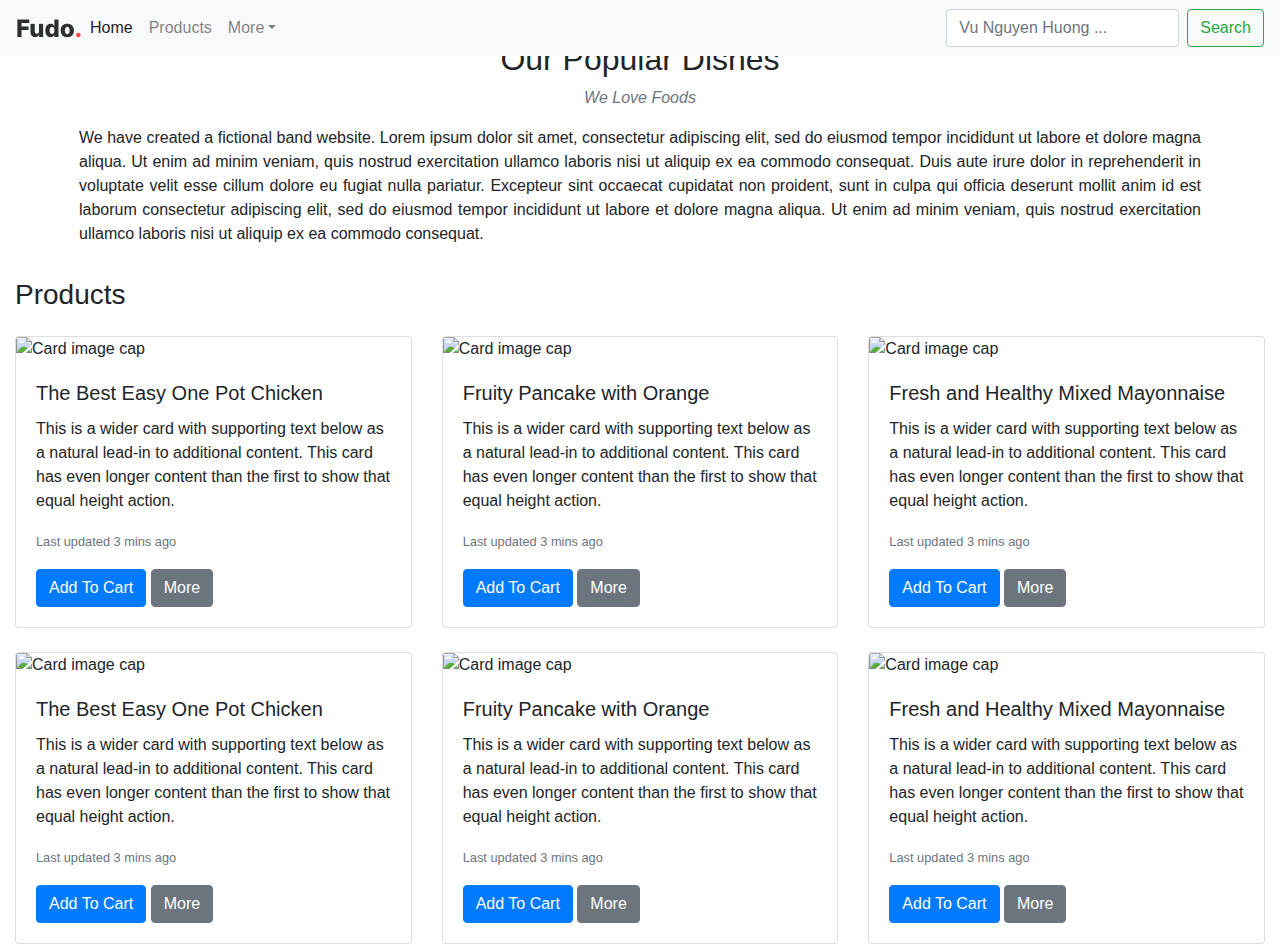
==== index.html @ 5eaf5f10 "Bewild Shop" ====
<!doctype html>
<html lang="en">
  <head>
    <title>Bewild Shop</title>
    <!-- Required meta tags -->
    <meta charset="utf-8">
    <meta name="viewport" content="width=device-width, initial-scale=1, shrink-to-fit=no">

    <!-- Bootstrap CSS -->
    <link rel="stylesheet" href="https://stackpath.bootstrapcdn.com/bootstrap/4.3.1/css/bootstrap.min.css" integrity="sha384-ggOyR0iXCbMQv3Xipma34MD+dH/1fQ784/j6cY/iJTQUOhcWr7x9JvoRxT2MZw1T" crossorigin="anonymous">
  </head>
  <body>
    <header>
      <nav class="navbar navbar-expand-lg navbar-light bg-light fixed-top">
          <img src="./images/logo.png" alt="">
          <button class="navbar-toggler d-lg-none" type="button" data-toggle="collapse" data-target="#collapsibleNavId" aria-controls="collapsibleNavId"
                aria-expanded="false" aria-label="Toggle navigation">
                <span class="navbar-toggler-icon"></span>
            </button>
          <div class="collapse navbar-collapse" id="collapsibleNavId">
            <ul class="navbar-nav mr-auto mt-2 mt-lg-0">
              <li class="nav-item active">
                <a class="nav-link" href="#">Home<span class="sr-only">(current)</span></a>
              </li>
              <li class="nav-item">
                <a class="nav-link" href="#products">Products</a>
              </li>
              <li class="nav-item dropdown">
                <a class="nav-link dropdown-toggle" href="#" id="dropdownId" data-toggle="dropdown" aria-haspopup="true" aria-expanded="false">More</a>
                <div class="dropdown-menu" aria-labelledby="dropdownId">
                  <a class="dropdown-item" href="#">About Us</a>
                  <a class="dropdown-item" href="#">Contact Us</a>
                </div>
              </li>
            </ul>
            <form class="form-inline my-2 my-lg-0">
              <input class="form-control mr-sm-2" type="text" placeholder="Vu Nguyen Huong ...">
              <button class="btn btn-outline-success my-2 my-sm-0" type="submit">Search</button>
            </form>
          </div>
        </nav>

      <div id="carouselExampleIndicators" class="carousel slide" data-ride="carousel">
        <ol class="carousel-indicators">
          <li data-target="#carouselExampleIndicators" data-slide-to="0" class="active"></li>
          <li data-target="#carouselExampleIndicators" data-slide-to="1"></li>
          <li data-target="#carouselExampleIndicators" data-slide-to="2"></li>
        </ol>
        <div class="carousel-inner">
          <div class="carousel-item active">
            <img class="d-block w-100" src="./images/7.jpg" alt="First slide">
            <div class="carousel-caption d-none d-md-block">
              <h5>Pieces of chicken</h5>
              <p>Pieces of chicken fillet with mushrooms stewed in tomato sauce with boiled broccoli and...</p>
            </div>
          </div>
          <div class="carousel-item">
            <img class="d-block w-100" src="./images/8.jpg" alt="Second slide">
            <div class="carousel-caption d-none d-md-block">
              <h5>Viet Nam Foods</h5>
              <p>Delicious vietnamese food including pho ga, noodles, spring rolls on white table</p>
            </div>
          </div>
          <div class="carousel-item">
            <img class="d-block w-100" src="./images/9.jpg" alt="Third slide">
            <div class="carousel-caption d-none d-md-block">
              <h5>Asian Food</h5>
              <p>Top view composition of various Asian food in bowl</p>
            </div>
          </div>
        </div>
        <a class="carousel-control-prev" href="#carouselExampleIndicators" role="button" data-slide="prev">
          <span class="carousel-control-prev-icon" aria-hidden="true"></span>
          <span class="sr-only">Previous</span>
        </a>
        <a class="carousel-control-next" href="#carouselExampleIndicators" role="button" data-slide="next">
          <span class="carousel-control-next-icon" aria-hidden="true"></span>
          <span class="sr-only">Next</span>
        </a>
      </div>
    </header>

    <main class="main">
      <div class="container-fluid">

        <div class="content text-center p-3">
          <h2>Our Popular Dishes</h2>
          <p class="text-muted font-italic">We Love Foods</p>
          <p class="text-justify pl-5 pr-5">
            We have created a fictional band website. Lorem ipsum dolor sit amet, consectetur adipiscing elit, sed do eiusmod tempor incididunt ut labore et dolore magna aliqua. Ut enim ad minim veniam, quis nostrud exercitation ullamco laboris nisi ut aliquip ex ea commodo consequat. Duis aute irure dolor in reprehenderit in voluptate velit esse cillum dolore eu fugiat nulla pariatur. Excepteur sint occaecat cupidatat non proident, sunt in culpa qui officia deserunt mollit anim id est laborum consectetur adipiscing elit, sed do eiusmod tempor incididunt ut labore et dolore magna aliqua. Ut enim ad minim veniam, quis nostrud exercitation ullamco laboris nisi ut aliquip ex ea commodo consequat.
          </p>
        </div>

        <h3 class="pb-3" id="products">Products</h3>

        <div class="card-deck">
          <div class="card">
            <img class="card-img-top" src="./images/1.jpg" alt="Card image cap">
            <div class="card-body">
              <h5 class="card-title">The Best Easy One Pot Chicken</h5>
              <p class="card-text">This is a wider card with supporting text below as a natural lead-in to additional content. This card has even longer content than the first to show that equal height action.</p>
              <p class="card-text"><small class="text-muted">Last updated 3 mins ago</small></p>
              <input name="" id="" class="btn btn-primary" type="button" value="Add To Cart">
              <input name="" id="" class="btn btn-secondary" type="button" value="More">
            </div>
          </div>
          <div class="card">
            <img class="card-img-top" src="./images/2.jpg" alt="Card image cap">
            <div class="card-body">
              <h5 class="card-title">Fruity Pancake with Orange</h5>
              <p class="card-text">This is a wider card with supporting text below as a natural lead-in to additional content. This card has even longer content than the first to show that equal height action.</p>
              <p class="card-text"><small class="text-muted">Last updated 3 mins ago</small></p>
              <input name="" id="" class="btn btn-primary" type="button" value="Add To Cart">
              <input name="" id="" class="btn btn-secondary" type="button" value="More">
            </div>
          </div>
          <div class="card">
            <img class="card-img-top" src="./images/4.jpg" alt="Card image cap">
            <div class="card-body">
              <h5 class="card-title">Fresh and Healthy Mixed Mayonnaise</h5>
              <p class="card-text">This is a wider card with supporting text below as a natural lead-in to additional content. This card has even longer content than the first to show that equal height action.</p>
              <p class="card-text"><small class="text-muted">Last updated 3 mins ago</small></p>
              <input name="" id="" class="btn btn-primary" type="button" value="Add To Cart">
              <input name="" id="" class="btn btn-secondary" type="button" value="More">
            </div>
          </div>
        </div>

        <div class="card-deck mt-4">
          <div class="card">
            <img class="card-img-top" src="./images/7.jpg" alt="Card image cap">
            <div class="card-body">
              <h5 class="card-title">The Best Easy One Pot Chicken</h5>
              <p class="card-text">This is a wider card with supporting text below as a natural lead-in to additional content. This card has even longer content than the first to show that equal height action.</p>
              <p class="card-text"><small class="text-muted">Last updated 3 mins ago</small></p>
              <input name="" id="" class="btn btn-primary" type="button" value="Add To Cart">
              <input name="" id="" class="btn btn-secondary" type="button" value="More">
            </div>
          </div>
          <div class="card">
            <img class="card-img-top" src="./images/8.jpg" alt="Card image cap">
            <div class="card-body">
              <h5 class="card-title">Fruity Pancake with Orange</h5>
              <p class="card-text">This is a wider card with supporting text below as a natural lead-in to additional content. This card has even longer content than the first to show that equal height action.</p>
              <p class="card-text"><small class="text-muted">Last updated 3 mins ago</small></p>
              <input name="" id="" class="btn btn-primary" type="button" value="Add To Cart">
              <input name="" id="" class="btn btn-secondary" type="button" value="More">
            </div>
          </div>
          <div class="card">
            <img class="card-img-top" src="./images/9.jpg" alt="Card image cap">
            <div class="card-body">
              <h5 class="card-title">Fresh and Healthy Mixed Mayonnaise</h5>
              <p class="card-text">This is a wider card with supporting text below as a natural lead-in to additional content. This card has even longer content than the first to show that equal height action.</p>
              <p class="card-text"><small class="text-muted">Last updated 3 mins ago</small></p>
              <input name="" id="" class="btn btn-primary" type="button" value="Add To Cart">
              <input name="" id="" class="btn btn-secondary" type="button" value="More">
            </div>
          </div>
        </div>
      </div>
    </main>

    <footer>

    </footer>
    
    <!-- Optional JavaScript -->
    <!-- jQuery first, then Popper.js, then Bootstrap JS -->
    <script src="https://code.jquery.com/jquery-3.3.1.slim.min.js" integrity="sha384-q8i/X+965DzO0rT7abK41JStQIAqVgRVzpbzo5smXKp4YfRvH+8abtTE1Pi6jizo" crossorigin="anonymous"></script>
    <script src="https://cdnjs.cloudflare.com/ajax/libs/popper.js/1.14.7/umd/popper.min.js" integrity="sha384-UO2eT0CpHqdSJQ6hJty5KVphtPhzWj9WO1clHTMGa3JDZwrnQq4sF86dIHNDz0W1" crossorigin="anonymous"></script>
    <script src="https://stackpath.bootstrapcdn.com/bootstrap/4.3.1/js/bootstrap.min.js" integrity="sha384-JjSmVgyd0p3pXB1rRibZUAYoIIy6OrQ6VrjIEaFf/nJGzIxFDsf4x0xIM+B07jRM" crossorigin="anonymous"></script>
  </body>
</html>
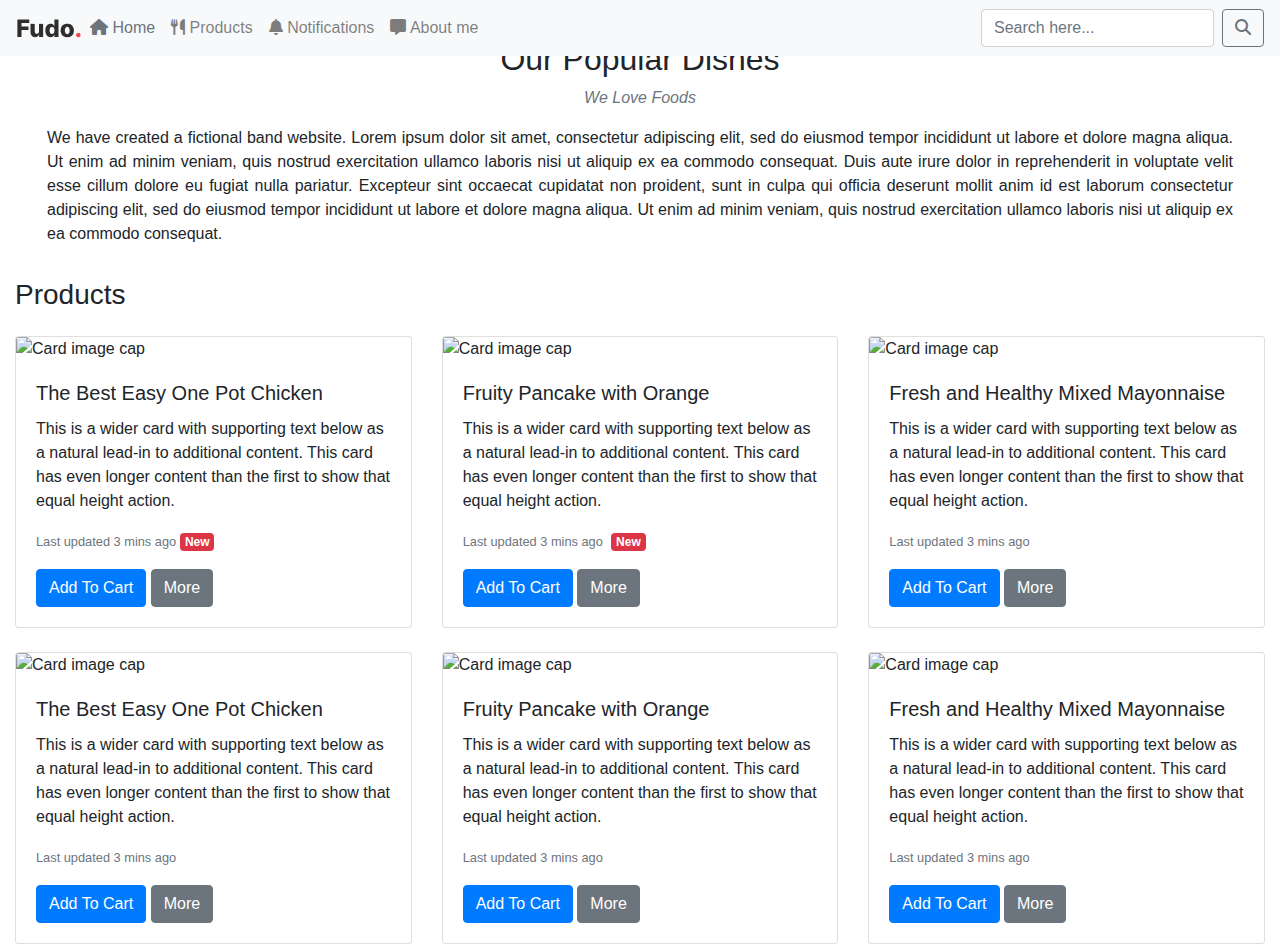
==== commit 80b76adc: "Bewild" ====
--- a/index.html
+++ b/index.html
@@ -5,11 +5,14 @@
     <!-- Required meta tags -->
     <meta charset="utf-8">
     <meta name="viewport" content="width=device-width, initial-scale=1, shrink-to-fit=no">
-
+    <!-- Font Anwesome -->
+    <link rel="stylesheet" href="https://cdnjs.cloudflare.com/ajax/libs/normalize/8.0.1/normalize.min.css">
+    <link rel="stylesheet" href="https://cdnjs.cloudflare.com/ajax/libs/font-awesome/6.1.2/css/all.min.css">
     <!-- Bootstrap CSS -->
     <link rel="stylesheet" href="https://stackpath.bootstrapcdn.com/bootstrap/4.3.1/css/bootstrap.min.css" integrity="sha384-ggOyR0iXCbMQv3Xipma34MD+dH/1fQ784/j6cY/iJTQUOhcWr7x9JvoRxT2MZw1T" crossorigin="anonymous">
   </head>
   <body>
+    
     <header>
       <nav class="navbar navbar-expand-lg navbar-light bg-light fixed-top">
           <img src="./images/logo.png" alt="">
@@ -20,22 +23,25 @@
           <div class="collapse navbar-collapse" id="collapsibleNavId">
             <ul class="navbar-nav mr-auto mt-2 mt-lg-0">
               <li class="nav-item active">
-                <a class="nav-link" href="#">Home<span class="sr-only">(current)</span></a>
+                <a class="nav-link text-secondary" href="#"><i class="fa-solid fa-house"></i> Home<span class="sr-only">(current)</span></a>
               </li>
               <li class="nav-item">
-                <a class="nav-link" href="#products">Products</a>
+                <a class="nav-link" href="#products"><i class="fa-solid fa-utensils"></i> Products</a>
               </li>
               <li class="nav-item dropdown">
-                <a class="nav-link dropdown-toggle" href="#" id="dropdownId" data-toggle="dropdown" aria-haspopup="true" aria-expanded="false">More</a>
+                <a class="nav-link dropdown" href="#" id="dropdownId" data-toggle="dropdown" aria-haspopup="true" aria-expanded="false"><i class="fa fa-bell" aria-hidden="true"></i> Notifications</a>
                 <div class="dropdown-menu" aria-labelledby="dropdownId">
-                  <a class="dropdown-item" href="#">About Us</a>
-                  <a class="dropdown-item" href="#">Contact Us</a>
+                  <a class="dropdown-item text-secondary" href="#"><i class="fas fa-id-card"></i> About Us</a>
+                  <a class="dropdown-item text-secondary" href="#"><i class="fas fa-contact-book"></i> Contact Us</a>
                 </div>
+              </li>
+              <li class="nav-item">
+                <a class="nav-link" href="#"><i class="fa-solid fa-message"></i> About me</a>
               </li>
             </ul>
             <form class="form-inline my-2 my-lg-0">
-              <input class="form-control mr-sm-2" type="text" placeholder="Vu Nguyen Huong ...">
-              <button class="btn btn-outline-success my-2 my-sm-0" type="submit">Search</button>
+              <input class="form-control mr-sm-2" type="text" placeholder="Search here...">
+              <button class="btn btn-outline-secondary my-2 my-sm-0" type="submit"><i class="fas fa-search"></i></button>
             </form>
           </div>
         </nav>
@@ -86,22 +92,29 @@
         <div class="content text-center p-3">
           <h2>Our Popular Dishes</h2>
           <p class="text-muted font-italic">We Love Foods</p>
-          <p class="text-justify pl-5 pr-5">
+          <p class="text-justify pl-3 pr-3">
             We have created a fictional band website. Lorem ipsum dolor sit amet, consectetur adipiscing elit, sed do eiusmod tempor incididunt ut labore et dolore magna aliqua. Ut enim ad minim veniam, quis nostrud exercitation ullamco laboris nisi ut aliquip ex ea commodo consequat. Duis aute irure dolor in reprehenderit in voluptate velit esse cillum dolore eu fugiat nulla pariatur. Excepteur sint occaecat cupidatat non proident, sunt in culpa qui officia deserunt mollit anim id est laborum consectetur adipiscing elit, sed do eiusmod tempor incididunt ut labore et dolore magna aliqua. Ut enim ad minim veniam, quis nostrud exercitation ullamco laboris nisi ut aliquip ex ea commodo consequat.
           </p>
         </div>
 
+        <!-- List Product -->
         <h3 class="pb-3" id="products">Products</h3>
-
         <div class="card-deck">
           <div class="card">
             <img class="card-img-top" src="./images/1.jpg" alt="Card image cap">
             <div class="card-body">
               <h5 class="card-title">The Best Easy One Pot Chicken</h5>
               <p class="card-text">This is a wider card with supporting text below as a natural lead-in to additional content. This card has even longer content than the first to show that equal height action.</p>
-              <p class="card-text"><small class="text-muted">Last updated 3 mins ago</small></p>
-              <input name="" id="" class="btn btn-primary" type="button" value="Add To Cart">
-              <input name="" id="" class="btn btn-secondary" type="button" value="More">
+              <p class="card-text"><small class="text-muted">Last updated 3 mins ago</small><span class="badge badge-danger ml-1">New</span></p>
+              <input name="" id="" class="btn btn-primary" type="button" value="Add To Cart">
+              <button class="btn btn-secondary" type="button" data-toggle="collapse" data-target="#collapseExample1" aria-expanded="false" aria-controls="collapseExample">
+                More
+            </button>
+            <div class="collapse mt-3" id="collapseExample1">
+              <div class="card card-body">
+                Anim pariatur cliche reprehenderit, enim eiusmod high life accusamus terry richardson ad squid. Nihil anim keffiyeh helvetica, craft beer labore wes anderson cred nesciunt sapiente ea proident.
+              </div>
+            </div>
             </div>
           </div>
           <div class="card">
@@ -109,9 +122,16 @@
             <div class="card-body">
               <h5 class="card-title">Fruity Pancake with Orange</h5>
               <p class="card-text">This is a wider card with supporting text below as a natural lead-in to additional content. This card has even longer content than the first to show that equal height action.</p>
-              <p class="card-text"><small class="text-muted">Last updated 3 mins ago</small></p>
-              <input name="" id="" class="btn btn-primary" type="button" value="Add To Cart">
-              <input name="" id="" class="btn btn-secondary" type="button" value="More">
+              <p class="card-text"><small class="text-muted">Last updated 3 mins ago</small> <span class="badge badge-danger ml-1">New</span></p></p>
+              <input name="" id="" class="btn btn-primary" type="button" value="Add To Cart">
+              <button class="btn btn-secondary" type="button" data-toggle="collapse" data-target="#collapseExample2" aria-expanded="false" aria-controls="collapseExample">
+                  More
+              </button>
+              <div class="collapse mt-3" id="collapseExample2">
+                <div class="card card-body">
+                  Anim pariatur cliche reprehenderit, enim eiusmod high life accusamus terry richardson ad squid. Nihil anim keffiyeh helvetica, craft beer labore wes anderson cred nesciunt sapiente ea proident.
+                </div>
+              </div>
             </div>
           </div>
           <div class="card">
@@ -121,7 +141,14 @@
               <p class="card-text">This is a wider card with supporting text below as a natural lead-in to additional content. This card has even longer content than the first to show that equal height action.</p>
               <p class="card-text"><small class="text-muted">Last updated 3 mins ago</small></p>
               <input name="" id="" class="btn btn-primary" type="button" value="Add To Cart">
-              <input name="" id="" class="btn btn-secondary" type="button" value="More">
+              <button class="btn btn-secondary" type="button" data-toggle="collapse" data-target="#collapseExample3" aria-expanded="false" aria-controls="collapseExample">
+                More
+            </button>
+            <div class="collapse mt-3" id="collapseExample3">
+              <div class="card card-body">
+                Anim pariatur cliche reprehenderit, enim eiusmod high life accusamus terry richardson ad squid. Nihil anim keffiyeh helvetica, craft beer labore wes anderson cred nesciunt sapiente ea proident.
+              </div>
+            </div>
             </div>
           </div>
         </div>
@@ -134,7 +161,14 @@
               <p class="card-text">This is a wider card with supporting text below as a natural lead-in to additional content. This card has even longer content than the first to show that equal height action.</p>
               <p class="card-text"><small class="text-muted">Last updated 3 mins ago</small></p>
               <input name="" id="" class="btn btn-primary" type="button" value="Add To Cart">
-              <input name="" id="" class="btn btn-secondary" type="button" value="More">
+              <button class="btn btn-secondary" type="button" data-toggle="collapse" data-target="#collapseExample4" aria-expanded="false" aria-controls="collapseExample">
+                More
+            </button>
+            <div class="collapse mt-3" id="collapseExample4">
+              <div class="card card-body">
+                Anim pariatur cliche reprehenderit, enim eiusmod high life accusamus terry richardson ad squid. Nihil anim keffiyeh helvetica, craft beer labore wes anderson cred nesciunt sapiente ea proident.
+              </div>
+            </div>
             </div>
           </div>
           <div class="card">
@@ -144,7 +178,14 @@
               <p class="card-text">This is a wider card with supporting text below as a natural lead-in to additional content. This card has even longer content than the first to show that equal height action.</p>
               <p class="card-text"><small class="text-muted">Last updated 3 mins ago</small></p>
               <input name="" id="" class="btn btn-primary" type="button" value="Add To Cart">
-              <input name="" id="" class="btn btn-secondary" type="button" value="More">
+              <button class="btn btn-secondary" type="button" data-toggle="collapse" data-target="#collapseExample5" aria-expanded="false" aria-controls="collapseExample">
+                More
+            </button>
+            <div class="collapse mt-3" id="collapseExample5">
+              <div class="card card-body">
+                Anim pariatur cliche reprehenderit, enim eiusmod high life accusamus terry richardson ad squid. Nihil anim keffiyeh helvetica, craft beer labore wes anderson cred nesciunt sapiente ea proident.
+              </div>
+            </div>
             </div>
           </div>
           <div class="card">
@@ -154,7 +195,14 @@
               <p class="card-text">This is a wider card with supporting text below as a natural lead-in to additional content. This card has even longer content than the first to show that equal height action.</p>
               <p class="card-text"><small class="text-muted">Last updated 3 mins ago</small></p>
               <input name="" id="" class="btn btn-primary" type="button" value="Add To Cart">
-              <input name="" id="" class="btn btn-secondary" type="button" value="More">
+              <button class="btn btn-secondary" type="button" data-toggle="collapse" data-target="#collapseExample6" aria-expanded="false" aria-controls="collapseExample">
+                More
+            </button>
+            <div class="collapse mt-3" id="collapseExample6">
+              <div class="card card-body">
+                Anim pariatur cliche reprehenderit, enim eiusmod high life accusamus terry richardson ad squid. Nihil anim keffiyeh helvetica, craft beer labore wes anderson cred nesciunt sapiente ea proident.
+              </div>
+            </div>
             </div>
           </div>
         </div>
@@ -162,7 +210,7 @@
     </main>
 
     <footer>
-
+      
     </footer>
     
     <!-- Optional JavaScript -->
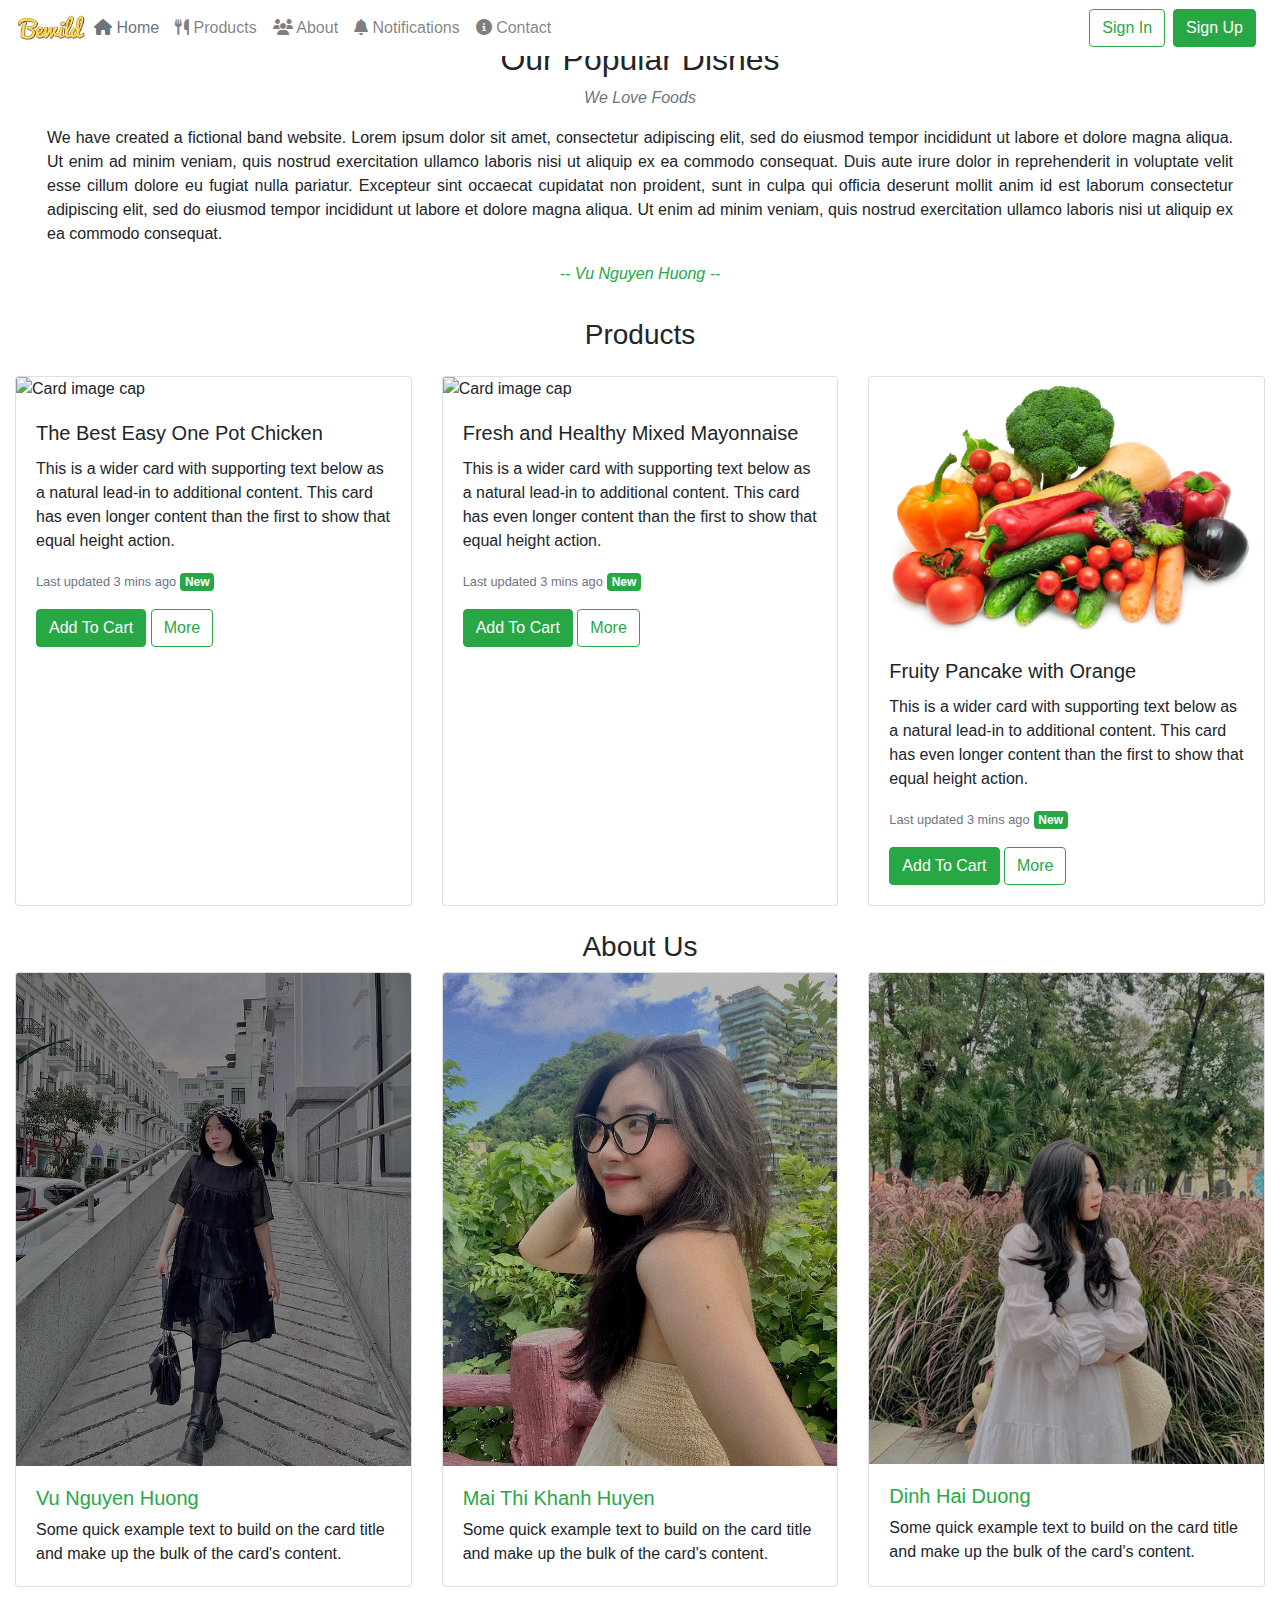
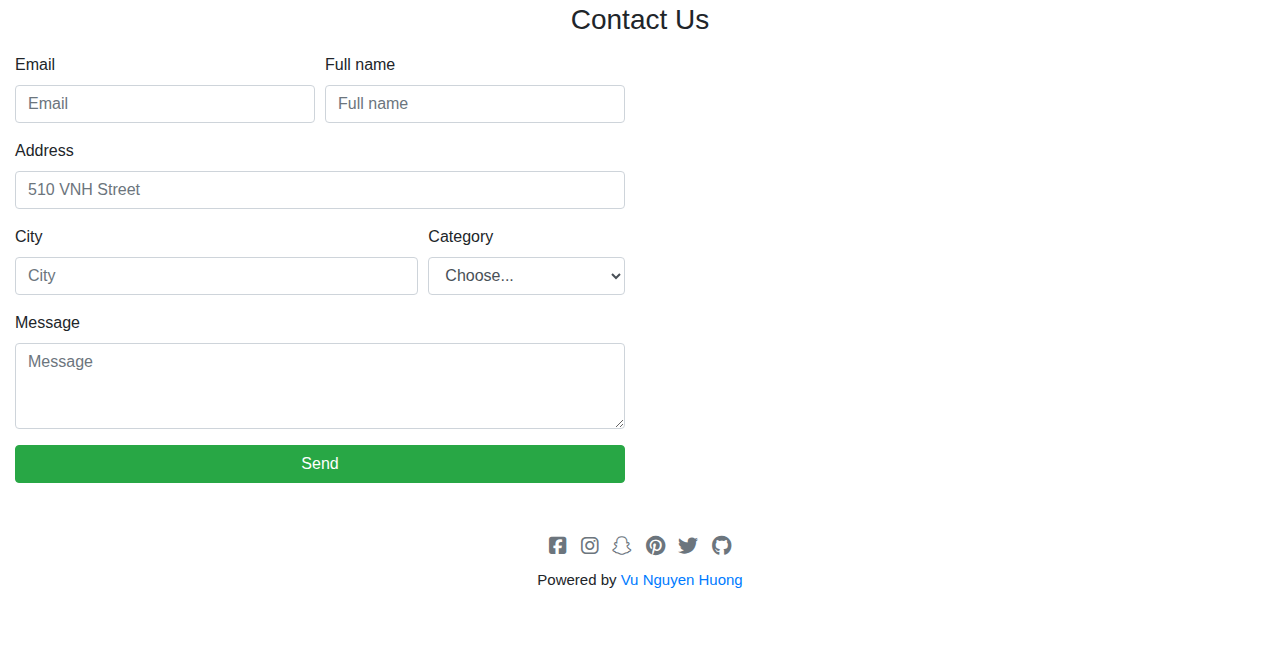
==== commit 0783e5fc: "Updated Bewild Shop" ====
--- a/index.html
+++ b/index.html
@@ -1,222 +1,378 @@
 <!doctype html>
 <html lang="en">
-  <head>
-    <title>Bewild Shop</title>
-    <!-- Required meta tags -->
-    <meta charset="utf-8">
-    <meta name="viewport" content="width=device-width, initial-scale=1, shrink-to-fit=no">
-    <!-- Font Anwesome -->
-    <link rel="stylesheet" href="https://cdnjs.cloudflare.com/ajax/libs/normalize/8.0.1/normalize.min.css">
-    <link rel="stylesheet" href="https://cdnjs.cloudflare.com/ajax/libs/font-awesome/6.1.2/css/all.min.css">
-    <!-- Bootstrap CSS -->
-    <link rel="stylesheet" href="https://stackpath.bootstrapcdn.com/bootstrap/4.3.1/css/bootstrap.min.css" integrity="sha384-ggOyR0iXCbMQv3Xipma34MD+dH/1fQ784/j6cY/iJTQUOhcWr7x9JvoRxT2MZw1T" crossorigin="anonymous">
-  </head>
-  <body>
-    
-    <header>
-      <nav class="navbar navbar-expand-lg navbar-light bg-light fixed-top">
-          <img src="./images/logo.png" alt="">
-          <button class="navbar-toggler d-lg-none" type="button" data-toggle="collapse" data-target="#collapsibleNavId" aria-controls="collapsibleNavId"
-                aria-expanded="false" aria-label="Toggle navigation">
-                <span class="navbar-toggler-icon"></span>
-            </button>
-          <div class="collapse navbar-collapse" id="collapsibleNavId">
-            <ul class="navbar-nav mr-auto mt-2 mt-lg-0">
-              <li class="nav-item active">
-                <a class="nav-link text-secondary" href="#"><i class="fa-solid fa-house"></i> Home<span class="sr-only">(current)</span></a>
-              </li>
-              <li class="nav-item">
-                <a class="nav-link" href="#products"><i class="fa-solid fa-utensils"></i> Products</a>
-              </li>
-              <li class="nav-item dropdown">
-                <a class="nav-link dropdown" href="#" id="dropdownId" data-toggle="dropdown" aria-haspopup="true" aria-expanded="false"><i class="fa fa-bell" aria-hidden="true"></i> Notifications</a>
-                <div class="dropdown-menu" aria-labelledby="dropdownId">
-                  <a class="dropdown-item text-secondary" href="#"><i class="fas fa-id-card"></i> About Us</a>
-                  <a class="dropdown-item text-secondary" href="#"><i class="fas fa-contact-book"></i> Contact Us</a>
-                </div>
-              </li>
-              <li class="nav-item">
-                <a class="nav-link" href="#"><i class="fa-solid fa-message"></i> About me</a>
-              </li>
-            </ul>
-            <form class="form-inline my-2 my-lg-0">
-              <input class="form-control mr-sm-2" type="text" placeholder="Search here...">
-              <button class="btn btn-outline-secondary my-2 my-sm-0" type="submit"><i class="fas fa-search"></i></button>
-            </form>
-          </div>
-        </nav>
-
-      <div id="carouselExampleIndicators" class="carousel slide" data-ride="carousel">
-        <ol class="carousel-indicators">
-          <li data-target="#carouselExampleIndicators" data-slide-to="0" class="active"></li>
-          <li data-target="#carouselExampleIndicators" data-slide-to="1"></li>
-          <li data-target="#carouselExampleIndicators" data-slide-to="2"></li>
-        </ol>
-        <div class="carousel-inner">
-          <div class="carousel-item active">
-            <img class="d-block w-100" src="./images/7.jpg" alt="First slide">
-            <div class="carousel-caption d-none d-md-block">
-              <h5>Pieces of chicken</h5>
-              <p>Pieces of chicken fillet with mushrooms stewed in tomato sauce with boiled broccoli and...</p>
-            </div>
-          </div>
-          <div class="carousel-item">
-            <img class="d-block w-100" src="./images/8.jpg" alt="Second slide">
-            <div class="carousel-caption d-none d-md-block">
-              <h5>Viet Nam Foods</h5>
-              <p>Delicious vietnamese food including pho ga, noodles, spring rolls on white table</p>
-            </div>
-          </div>
-          <div class="carousel-item">
-            <img class="d-block w-100" src="./images/9.jpg" alt="Third slide">
-            <div class="carousel-caption d-none d-md-block">
-              <h5>Asian Food</h5>
-              <p>Top view composition of various Asian food in bowl</p>
-            </div>
-          </div>
+    <head>
+        <link rel="shortcut icon" href="./images/favicon.ico" type="image/x-icon">
+        <title>Bewild Shop</title>
+        <!-- Required meta tags -->
+        <meta charset="utf-8">
+        <meta property="og:image" content="./images/8.jpg">
+        <meta name="viewport" content="width=device-width, initial-scale=1, shrink-to-fit=no">
+        <!-- Font Anwesome -->
+        <link rel="stylesheet" href="https://cdnjs.cloudflare.com/ajax/libs/normalize/8.0.1/normalize.min.css">
+        <link rel="stylesheet" href="https://cdnjs.cloudflare.com/ajax/libs/font-awesome/6.1.2/css/all.min.css">
+        <!-- Bootstrap CSS -->
+        <link rel="stylesheet" href="https://stackpath.bootstrapcdn.com/bootstrap/4.3.1/css/bootstrap.min.css" integrity="sha384-ggOyR0iXCbMQv3Xipma34MD+dH/1fQ784/j6cY/iJTQUOhcWr7x9JvoRxT2MZw1T" crossorigin="anonymous">
+        <!-- CSS -->
+        <link rel="stylesheet" href="./css/style.css">
+    </head>
+    <body>
+        <header>
+            <!-- Navigation -->
+            <nav class="navbar navbar-expand-lg navbar-light bg-white fixed-top">
+                <img src="./images/logo.png" alt="" style="width: 70px;">
+                <button class="navbar-toggler d-lg-none" type="button" data-toggle="collapse" data-target="#collapsibleNavId" aria-controls="collapsibleNavId" aria-expanded="false" aria-label="Toggle navigation">
+                    <span class="navbar-toggler-icon"></span>
+                </button>
+                <div class="collapse navbar-collapse" id="collapsibleNavId">
+                    <ul class="navbar-nav mr-auto mt-2 mt-lg-0">
+                        <li class="nav-item">
+                            <a class="nav-link text-secondary" href="#"><i class="fa-solid fa-house"></i> Home<span class="sr-only">(current)</span></a>
+                        </li>
+                        <li class="nav-item">
+                            <a class="nav-link" href="#products"><i class="fa-solid fa-utensils"></i> Products</a>
+                        </li>
+                        <li class="nav-item">
+                            <a class="nav-link" href="#about"><i class="fa-solid fa-users"></i> About</a>
+                        </li>
+                        <li class="nav-item">
+                            <a class="nav-link" href="#"><i class="fa-solid fa-bell" aria-hidden="true"></i> Notifications</a>
+                        </li>
+                        <li class="nav-item">
+                            <a class="nav-link" href="#contact"><i class="fa-solid fa-circle-info"></i> Contact</a>
+                        </li>
+                    </ul>
+                    <button type="button" class="btn btn-outline-success mr-2" data-toggle="modal" data-target="#modalSignIn" >Sign In</button>
+                    <button type="button" class="btn btn-success mr-2" data-toggle="modal" data-target="#modalSignUp" >Sign Up</button>
+                </div>
+            </nav>
+            
+            <!-- Slider -->
+            <div id="carouselExampleIndicators" class="carousel slide" data-ride="carousel">
+                <ol class="carousel-indicators">
+                    <li data-target="#carouselExampleIndicators" data-slide-to="0" class="active"></li>
+                    <li data-target="#carouselExampleIndicators" data-slide-to="1"></li>
+                    <li data-target="#carouselExampleIndicators" data-slide-to="2"></li>
+                </ol>
+                <div class="carousel-inner">
+                    <div class="carousel-item active">
+                        <img class="d-block w-100" src="./images/7.jpg" alt="First slide">
+                        <div class="carousel-caption d-none d-md-block">
+                            <h5>Pieces of chicken</h5>
+                            <p>Pieces of chicken fillet with mushrooms stewed in tomato sauce with boiled broccoli and...</p>
+                        </div>
+                    </div>
+                    <div class="carousel-item">
+                        <img class="d-block w-100" src="./images/8.jpg" alt="Second slide">
+                        <div class="carousel-caption d-none d-md-block">
+                            <h5>Viet Nam Foods</h5>
+                            <p>Delicious vietnamese food including pho ga, noodles, spring rolls on white table</p>
+                        </div>
+                    </div>
+                    <div class="carousel-item">
+                        <img class="d-block w-100" src="./images/9.jpg" alt="Third slide">
+                        <div class="carousel-caption d-none d-md-block">
+                            <h5>Asian Food</h5>
+                            <p>Top view composition of various Asian food in bowl</p>
+                        </div>
+                    </div>
+                </div>
+                <a class="carousel-control-prev" href="#carouselExampleIndicators" role="button" data-slide="prev">
+                    <span class="carousel-control-prev-icon" aria-hidden="true"></span>
+                    <span class="sr-only">Previous</span>
+                </a>
+                <a class="carousel-control-next" href="#carouselExampleIndicators" role="button" data-slide="next">
+                    <span class="carousel-control-next-icon" aria-hidden="true"></span>
+                    <span class="sr-only">Next</span>
+                </a>
+            </div>
+        </header>
+        <!-- End Header -->
+
+        <main class="main">
+            <!-- Main content -->
+            <div class="container-fluid">
+                <div class="content text-center p-3">
+                    <h2>Our Popular Dishes</h2>
+                    <p class="text-muted font-italic">We Love Foods</p>
+                    <p class="text-justify pl-3 pr-3">
+                        We have created a fictional band website. Lorem ipsum dolor sit amet, consectetur adipiscing elit, sed do eiusmod tempor incididunt ut labore et dolore magna aliqua. Ut enim ad minim veniam, quis nostrud exercitation ullamco laboris nisi ut aliquip ex ea commodo consequat. Duis aute irure dolor in reprehenderit in voluptate velit esse cillum dolore eu fugiat nulla pariatur. Excepteur sint occaecat cupidatat non proident, sunt in culpa qui officia deserunt mollit anim id est laborum consectetur adipiscing elit, sed do eiusmod tempor incididunt ut labore et dolore magna aliqua. Ut enim ad minim veniam, quis nostrud exercitation ullamco laboris nisi ut aliquip ex ea commodo consequat.
+                       <p> <a href="https://facebook.com/VuNguyenHuong.official" target="_blank" class="font-italic text-decoration-none text-success">-- Vu Nguyen Huong --</a></p>
+                    </p>
+                </div>
+
+                <!-- List Product -->
+                <h3 class="pb-3 text-center" id="products">Products</h3>
+                <div class="card-deck">
+                    <div class="card">
+                        <img class="card-img-top" src="./images/v1.jpg" alt="Card image cap">
+                        <div class="card-body">
+                            <h5 class="card-title">The Best Easy One Pot Chicken</h5>
+                            <p class="card-text">This is a wider card with supporting text below as a natural lead-in to additional content. This card has even longer content than the first to show that equal height action.</p>
+                            <p class="card-text"><small class="text-muted">Last updated 3 mins ago</small><span class="badge badge-success ml-1">New</span></p>
+                            <button type="button" class="btn btn-success" data-toggle="modal" data-target="#exampleModalCenter">
+                                Add To Cart
+                            </button>
+                            <button class="btn btn-outline-success" type="button" data-toggle="collapse" data-target="#collapseExample1" aria-expanded="false" aria-controls="collapseExample">
+                                More
+                            </button>
+                            <div class="collapse mt-3" id="collapseExample1">
+                                <div class="card card-body">
+                                    Anim pariatur cliche reprehenderit, enim eiusmod high life accusamus terry richardson ad squid. Nihil anim keffiyeh helvetica, craft beer labore wes anderson cred nesciunt sapiente ea proident.
+                                </div>
+                            </div>
+                        </div>
+                    </div>
+
+                    <div class="card">
+                        <img class="card-img-top" src="./images/v2.jpg" alt="Card image cap">
+                        <div class="card-body">
+                            <h5 class="card-title">Fresh and Healthy Mixed Mayonnaise</h5>
+                            <p class="card-text">This is a wider card with supporting text below as a natural lead-in to additional content. This card has even longer content than the first to show that equal height action.</p>
+                            <p class="card-text"><small class="text-muted">Last updated 3 mins ago</small><span class="badge badge-success ml-1">New</span></p>
+                            <button type="button" class="btn btn-success" data-toggle="modal" data-target="#exampleModalCenter">
+                                Add To Cart
+                            </button>
+                            <button class="btn btn-outline-success" type="button" data-toggle="collapse" data-target="#collapseExample2" aria-expanded="false" aria-controls="collapseExample">
+                                More
+                            </button>
+                            <div class="collapse mt-3" id="collapseExample2">
+                                <div class="card card-body">
+                                    Anim pariatur cliche reprehenderit, enim eiusmod high life accusamus terry richardson ad squid. Nihil anim keffiyeh helvetica, craft beer labore wes anderson cred nesciunt sapiente ea proident.
+                                </div>
+                            </div>
+                        </div>
+                    </div>
+
+                    <div class="card">
+                        <img class="card-img-top" src="./images/v4.jpg" alt="Card image cap">
+                        <div class="card-body">
+                            <h5 class="card-title">Fruity Pancake with Orange</h5>
+                            <p class="card-text">This is a wider card with supporting text below as a natural lead-in to additional content. This card has even longer content than the first to show that equal height action.</p>
+                            <p class="card-text"><small class="text-muted">Last updated 3 mins ago</small><span class="badge badge-success ml-1">New</span></p>
+                            <button type="button" class="btn btn-success" data-toggle="modal" data-target="#exampleModalCenter">
+                                Add To Cart
+                            </button>
+                            <button class="btn btn-outline-success" type="button" data-toggle="collapse" data-target="#collapseExample3" aria-expanded="false" aria-controls="collapseExample">
+                                More
+                            </button>
+                            <div class="collapse mt-3" id="collapseExample3">
+                                <div class="card card-body">
+                                    Anim pariatur cliche reprehenderit, enim eiusmod high life accusamus terry richardson ad squid. Nihil anim keffiyeh helvetica, craft beer labore wes anderson cred nesciunt sapiente ea proident.
+                                </div>
+                            </div>
+                        </div>
+                    </div>
+                </div>
+            </div>
+
+            <div class="container-fluid" id="about">
+                <div class="content">
+                    <h3 class="mt-4 text-center">About Us</h3>
+                    <div class="card-deck">
+                        <div class="card">
+                            <img class="card-img-top" src="./images/h2.jpg" alt="Card image cap">
+                            <div class="card-body">
+                                <h5><a href="https://www.facebook.com/VuNguyenHuong.Official" class="text-decoration-none text-success" target="_blank">Vu Nguyen Huong</a></h6>
+                                <p class="card-text">Some quick example text to build on the card title and make up the bulk of the card's content.</p>
+                            </div>
+                        </div>
+                        <div class="card">
+                            <img class="card-img-top" src="./images/h1.jpg" alt="Card image cap">
+                            <div class="card-body">
+                                <h5><a href="https://www.facebook.com/kemss.huyenss" class="text-decoration-none text-success" target="_blank">Mai Thi Khanh Huyen</a></h5>
+                                <p class="card-text">Some quick example text to build on the card title and make up the bulk of the card's content.</p>
+                            </div>
+                        </div>
+                        <div class="card">
+                            <img class="card-img-top" src="./images/h3.jpg" alt="Card image cap">
+                            <div class="card-body">
+                                <h5><a href="https://www.facebook.com/duonggbigarms" class="text-decoration-none text-success" target="_blank">Dinh Hai Duong</a></h5>
+                                <p class="card-text">Some quick example text to build on the card title and make up the bulk of the card's content.</p>
+                            </div>
+                        </div>
+                    </div>
+                </div>
+            </div>
+
+            <div class="container-fluid" id="contact">
+                <h3 class="text-center m-3">Contact Us</h3>
+                <div class="row">
+                    <div class="col-md-6">
+                        <form>
+                            <div class="form-row">
+                                <div class="form-group col-md-6">
+                                    <label for="inputEmail4">Email</label>
+                                    <input type="email" class="form-control" id="inputEmail4" placeholder="Email" required>
+                                </div>
+                                <div class="form-group col-md-6">
+                                    <label for="inputPassword4">Full name</label>
+                                    <input type="text" class="form-control" id="inputPassword4" placeholder="Full name" required>
+                                </div>
+                            </div>
+                            <div class="form-group">
+                                <label for="inputAddress">Address</label>
+                                <input type="text" class="form-control" id="inputAddress" placeholder="510 VNH Street" required>
+                            </div>
+                            <div class="form-row">
+                                <div class="form-group col-md-8">
+                                    <label for="inputCity">City</label>
+                                    <input type="text" class="form-control" id="inputCity" placeholder="City" required>
+                                </div>
+                                <div class="form-group col-md-4">
+                                    <label for="inputState">Category</label>
+                                    <select id="inputState" class="form-control">
+                                        <option selected>Choose...</option>
+                                        <option>Food</option>
+                                        <option>Meat</option>
+                                        <option>Vegetables</option>
+                                    </select>
+                                </div>
+                            </div>
+                            <div class="form-group">
+                                <div class="form-group">
+                                  <label for="">Message</label>
+                                  <textarea class="form-control" name="" id="" rows="3" placeholder="Message"></textarea>
+                                </div>
+                            </div>
+                            <button type="submit" class="btn btn-success btn-block">Send</button>
+                        </form>
+                    </div>
+                    <div class="col-md-6">
+                        <img src="./images/v2.jpg" class="img-fluid ${3|rounded-top,rounded-right,rounded-bottom,rounded-left,rounded-circle,|}" alt="">
+                    </div>
+                </div>
+            </div>
+        </main>
+
+        <footer>
+            <div class="container-fluid text-center p-5" style="font-size: 20px;">
+                <a href="https://www.facebook.com/VuNguyenHuong.Official" target="_blank" class="text-secondary"><i class="fa-brands fa-square-facebook m-1"></i></a>
+                <a href="https://www.instagram.com/vunguyenhuong.official/" target="_blank" class="text-secondary"><i class="fa-brands fa-instagram m-1"></i></a>
+                <a href="https://www.instagram.com/huyenmtkph17826/" target="_blank" class="text-secondary"><i class="fa-brands fa-snapchat m-1"></i></a>
+                <a href="https://www.pinterest.com/bewild_" target="_blank" class="text-secondary"><i class="fa-brands fa-pinterest m-1"></i></a>
+                <a href="https://twitter.com/VuNguynHng9" target="_blank" class="text-secondary"><i class="fa-brands fa-twitter m-1"></i></a>
+                <a href="https://github.com/bewildx24" target="_blank" class="text-secondary"><i class="fa-brands fa-github m-1"></i></a>
+                <p style="font-size: 15px;" class="mt-2">Powered by <a href="https://www.facebook.com/VuNguyenHuong.Official" target="_blank">Vu Nguyen Huong</a></p>
+            </div>
+        </footer>
+        <!-- End Footer -->
+
+
+        <!-- Modal Sign In -->
+        <div class="modal fade" id="modalSignIn" tabindex="-1" role="dialog" aria-labelledby="exampleModalLabel" aria-hidden="true">
+            <div class="modal-dialog" role="document">
+                <div class="modal-content">
+                    <div class="modal-header">
+                        <h5 class="modal-title" id="exampleModalLabel">Sign In</h5>
+                        <button type="button" class="close" data-dismiss="modal" aria-label="Close">
+                            <span aria-hidden="true">&times;</span>
+                        </button>
+                    </div>
+                    <div class="modal-body">
+                        <form>
+                            <div class="form-group">
+                                <input type="text" class="form-control" id="recipient-name" placeholder="Username" required>
+                            </div>
+                            <div class="form-group">
+                                <input type="password" class="form-control" id="recipient-name" placeholder="Password" required>
+                            </div>
+                            <div class="form-group">
+                                <input name="signin" id="signin" class="btn btn-success btn-block" type="submit" value="Sign In">
+                                <div class="form-group pt-2">
+                                    <small id="helpId" class="text-muted"><a href="#" class="text-danger">Forgot Password ?</a></small>
+                                </div>
+                            </div>
+                        </form>
+                        <div class="form-group social__group">
+                            <button type="button" name="" id="" class="btn btn-primary"><i class="fa-brands fa-facebook"></i> Facebook</button>
+                            <button type="button" name="" id="" class="btn btn-danger"><i class="fa-brands fa-google"></i> Google</button>
+                        </div>
+                        <p>You do not have an account, <a href="#modalSignUp" class="text-danger" data-toggle="modal" data-target="#modalSignUp" data-dismiss="modal">Register Now</a></p>
+                    </div>
+                    <div class="modal-footer">
+                        <button type="button" class="btn btn-outline-success" data-dismiss="modal">Close</button>
+                    </div>
+                </div>
+            </div>
         </div>
-        <a class="carousel-control-prev" href="#carouselExampleIndicators" role="button" data-slide="prev">
-          <span class="carousel-control-prev-icon" aria-hidden="true"></span>
-          <span class="sr-only">Previous</span>
-        </a>
-        <a class="carousel-control-next" href="#carouselExampleIndicators" role="button" data-slide="next">
-          <span class="carousel-control-next-icon" aria-hidden="true"></span>
-          <span class="sr-only">Next</span>
-        </a>
-      </div>
-    </header>
-
-    <main class="main">
-      <div class="container-fluid">
-
-        <div class="content text-center p-3">
-          <h2>Our Popular Dishes</h2>
-          <p class="text-muted font-italic">We Love Foods</p>
-          <p class="text-justify pl-3 pr-3">
-            We have created a fictional band website. Lorem ipsum dolor sit amet, consectetur adipiscing elit, sed do eiusmod tempor incididunt ut labore et dolore magna aliqua. Ut enim ad minim veniam, quis nostrud exercitation ullamco laboris nisi ut aliquip ex ea commodo consequat. Duis aute irure dolor in reprehenderit in voluptate velit esse cillum dolore eu fugiat nulla pariatur. Excepteur sint occaecat cupidatat non proident, sunt in culpa qui officia deserunt mollit anim id est laborum consectetur adipiscing elit, sed do eiusmod tempor incididunt ut labore et dolore magna aliqua. Ut enim ad minim veniam, quis nostrud exercitation ullamco laboris nisi ut aliquip ex ea commodo consequat.
-          </p>
+
+        <!-- Modal Sign Up -->
+        <div class="modal fade" id="modalSignUp" tabindex="-1" role="dialog" aria-labelledby="exampleModalLabel" aria-hidden="true">
+            <div class="modal-dialog" role="document">
+                <div class="modal-content">
+                    <div class="modal-header">
+                        <h5 class="modal-title" id="exampleModalLabel">Sign Up</h5>
+                        <button type="button" class="close" data-dismiss="modal" aria-label="Close">
+                            <span aria-hidden="true">&times;</span>
+                        </button>
+                    </div>
+                    <div class="modal-body">
+                        <form>
+                            <div class="form-group">
+                                <input type="text" class="form-control" id="recipient-name" placeholder="Username" required>
+                            </div>
+                            <div class="form-group">
+                                <input type="password" class="form-control" id="recipient-name" placeholder="Password" required>
+                            </div>
+                            <div class="form-group">
+                                <input type="password" class="form-control" id="recipient-name" placeholder="Re-Password" required>
+                            </div>
+                            <div class="form-group">
+                                <input name="signup" id="signup" class="btn btn-success btn-block" type="submit" value="Sign Up">
+                            </div>
+                        </form>
+                        <div class="form-group social__group">
+                            <button type="button" name="" id="" class="btn btn-primary"><i class="fa-brands fa-facebook"></i> Facebook</button>
+                            <button type="button" name="" id="" class="btn btn-danger"><i class="fa-brands fa-google"></i> Google</button>
+                        </div>
+                        <p class="text-center">Agree with <a href="#">Terms</a> & <a href="#">Privacy Policy</a></p>
+                        <p class="text-center">Already have an account, <a href="#" class="text-danger" data-dismiss="modal" data-toggle="modal" data-target="#modalSignIn">Sign In Here</a></p>
+                    </div>
+                    <div class="modal-footer">
+                        <button type="button" class="btn btn-outline-success" data-dismiss="modal">Close</button>
+                    </div>
+                </div>
+            </div>
         </div>
 
-        <!-- List Product -->
-        <h3 class="pb-3" id="products">Products</h3>
-        <div class="card-deck">
-          <div class="card">
-            <img class="card-img-top" src="./images/1.jpg" alt="Card image cap">
-            <div class="card-body">
-              <h5 class="card-title">The Best Easy One Pot Chicken</h5>
-              <p class="card-text">This is a wider card with supporting text below as a natural lead-in to additional content. This card has even longer content than the first to show that equal height action.</p>
-              <p class="card-text"><small class="text-muted">Last updated 3 mins ago</small><span class="badge badge-danger ml-1">New</span></p>
-              <input name="" id="" class="btn btn-primary" type="button" value="Add To Cart">
-              <button class="btn btn-secondary" type="button" data-toggle="collapse" data-target="#collapseExample1" aria-expanded="false" aria-controls="collapseExample">
-                More
-            </button>
-            <div class="collapse mt-3" id="collapseExample1">
-              <div class="card card-body">
-                Anim pariatur cliche reprehenderit, enim eiusmod high life accusamus terry richardson ad squid. Nihil anim keffiyeh helvetica, craft beer labore wes anderson cred nesciunt sapiente ea proident.
-              </div>
-            </div>
-            </div>
-          </div>
-          <div class="card">
-            <img class="card-img-top" src="./images/2.jpg" alt="Card image cap">
-            <div class="card-body">
-              <h5 class="card-title">Fruity Pancake with Orange</h5>
-              <p class="card-text">This is a wider card with supporting text below as a natural lead-in to additional content. This card has even longer content than the first to show that equal height action.</p>
-              <p class="card-text"><small class="text-muted">Last updated 3 mins ago</small> <span class="badge badge-danger ml-1">New</span></p></p>
-              <input name="" id="" class="btn btn-primary" type="button" value="Add To Cart">
-              <button class="btn btn-secondary" type="button" data-toggle="collapse" data-target="#collapseExample2" aria-expanded="false" aria-controls="collapseExample">
-                  More
-              </button>
-              <div class="collapse mt-3" id="collapseExample2">
-                <div class="card card-body">
-                  Anim pariatur cliche reprehenderit, enim eiusmod high life accusamus terry richardson ad squid. Nihil anim keffiyeh helvetica, craft beer labore wes anderson cred nesciunt sapiente ea proident.
-                </div>
-              </div>
-            </div>
-          </div>
-          <div class="card">
-            <img class="card-img-top" src="./images/4.jpg" alt="Card image cap">
-            <div class="card-body">
-              <h5 class="card-title">Fresh and Healthy Mixed Mayonnaise</h5>
-              <p class="card-text">This is a wider card with supporting text below as a natural lead-in to additional content. This card has even longer content than the first to show that equal height action.</p>
-              <p class="card-text"><small class="text-muted">Last updated 3 mins ago</small></p>
-              <input name="" id="" class="btn btn-primary" type="button" value="Add To Cart">
-              <button class="btn btn-secondary" type="button" data-toggle="collapse" data-target="#collapseExample3" aria-expanded="false" aria-controls="collapseExample">
-                More
-            </button>
-            <div class="collapse mt-3" id="collapseExample3">
-              <div class="card card-body">
-                Anim pariatur cliche reprehenderit, enim eiusmod high life accusamus terry richardson ad squid. Nihil anim keffiyeh helvetica, craft beer labore wes anderson cred nesciunt sapiente ea proident.
-              </div>
-            </div>
-            </div>
-          </div>
+        <!-- Alert Success -->
+        <div class="modal fade" tabindex="-1" role="dialog" aria-labelledby="myLargeModalLabel" aria-hidden="true" id="alertSuccess">
+            <div class="modal-dialog modal-lg">
+                <div class="alert alert-success">
+                    Successfully!
+                    <button type="button" class="close" data-dismiss="alert" aria-label="Close">
+                        <span aria-hidden="true">&times;</span>
+                    </button>
+                </div>
+            </div>
         </div>
 
-        <div class="card-deck mt-4">
-          <div class="card">
-            <img class="card-img-top" src="./images/7.jpg" alt="Card image cap">
-            <div class="card-body">
-              <h5 class="card-title">The Best Easy One Pot Chicken</h5>
-              <p class="card-text">This is a wider card with supporting text below as a natural lead-in to additional content. This card has even longer content than the first to show that equal height action.</p>
-              <p class="card-text"><small class="text-muted">Last updated 3 mins ago</small></p>
-              <input name="" id="" class="btn btn-primary" type="button" value="Add To Cart">
-              <button class="btn btn-secondary" type="button" data-toggle="collapse" data-target="#collapseExample4" aria-expanded="false" aria-controls="collapseExample">
-                More
-            </button>
-            <div class="collapse mt-3" id="collapseExample4">
-              <div class="card card-body">
-                Anim pariatur cliche reprehenderit, enim eiusmod high life accusamus terry richardson ad squid. Nihil anim keffiyeh helvetica, craft beer labore wes anderson cred nesciunt sapiente ea proident.
-              </div>
-            </div>
-            </div>
-          </div>
-          <div class="card">
-            <img class="card-img-top" src="./images/8.jpg" alt="Card image cap">
-            <div class="card-body">
-              <h5 class="card-title">Fruity Pancake with Orange</h5>
-              <p class="card-text">This is a wider card with supporting text below as a natural lead-in to additional content. This card has even longer content than the first to show that equal height action.</p>
-              <p class="card-text"><small class="text-muted">Last updated 3 mins ago</small></p>
-              <input name="" id="" class="btn btn-primary" type="button" value="Add To Cart">
-              <button class="btn btn-secondary" type="button" data-toggle="collapse" data-target="#collapseExample5" aria-expanded="false" aria-controls="collapseExample">
-                More
-            </button>
-            <div class="collapse mt-3" id="collapseExample5">
-              <div class="card card-body">
-                Anim pariatur cliche reprehenderit, enim eiusmod high life accusamus terry richardson ad squid. Nihil anim keffiyeh helvetica, craft beer labore wes anderson cred nesciunt sapiente ea proident.
-              </div>
-            </div>
-            </div>
-          </div>
-          <div class="card">
-            <img class="card-img-top" src="./images/9.jpg" alt="Card image cap">
-            <div class="card-body">
-              <h5 class="card-title">Fresh and Healthy Mixed Mayonnaise</h5>
-              <p class="card-text">This is a wider card with supporting text below as a natural lead-in to additional content. This card has even longer content than the first to show that equal height action.</p>
-              <p class="card-text"><small class="text-muted">Last updated 3 mins ago</small></p>
-              <input name="" id="" class="btn btn-primary" type="button" value="Add To Cart">
-              <button class="btn btn-secondary" type="button" data-toggle="collapse" data-target="#collapseExample6" aria-expanded="false" aria-controls="collapseExample">
-                More
-            </button>
-            <div class="collapse mt-3" id="collapseExample6">
-              <div class="card card-body">
-                Anim pariatur cliche reprehenderit, enim eiusmod high life accusamus terry richardson ad squid. Nihil anim keffiyeh helvetica, craft beer labore wes anderson cred nesciunt sapiente ea proident.
-              </div>
-            </div>
-            </div>
-          </div>
+        <!-- Model Add Cart -->
+        <div class="modal fade" id="exampleModalCenter" tabindex="-1" role="dialog" aria-labelledby="exampleModalCenterTitle" aria-hidden="true">
+            <div class="modal-dialog modal-dialog-centered" role="document">
+                <div class="modal-content">
+                    <div class="modal-header">
+                        <h5 class="modal-title" id="exampleModalLongTitle">Are you want to add to cart ?</h5>
+                        <button type="button" class="close" data-dismiss="modal" aria-label="Close">
+                            <span aria-hidden="true">&times;</span>
+                        </button>
+                    </div>
+                    <div class="modal-body">
+                        Pellentesque habitant morbi tristique senectus et netus et malesuada fames ac turpis egestas. Vestibulum tortor quam, feugiat vitae, ultricies eget, tempor sit amet, ante.
+                    </div>
+                    <div class="modal-footer">
+                        <button type="button" class="btn btn-outline-success" data-dismiss="modal">Close</button>
+                        
+                        <button type="button" class="btn btn-success" data-toggle="modal" data-target="#alertSuccess" data-dismiss="modal">Add To Cart</button>
+                    </div>
+                </div>
+            </div>
         </div>
-      </div>
-    </main>
-
-    <footer>
-      
-    </footer>
-    
-    <!-- Optional JavaScript -->
-    <!-- jQuery first, then Popper.js, then Bootstrap JS -->
-    <script src="https://code.jquery.com/jquery-3.3.1.slim.min.js" integrity="sha384-q8i/X+965DzO0rT7abK41JStQIAqVgRVzpbzo5smXKp4YfRvH+8abtTE1Pi6jizo" crossorigin="anonymous"></script>
-    <script src="https://cdnjs.cloudflare.com/ajax/libs/popper.js/1.14.7/umd/popper.min.js" integrity="sha384-UO2eT0CpHqdSJQ6hJty5KVphtPhzWj9WO1clHTMGa3JDZwrnQq4sF86dIHNDz0W1" crossorigin="anonymous"></script>
-    <script src="https://stackpath.bootstrapcdn.com/bootstrap/4.3.1/js/bootstrap.min.js" integrity="sha384-JjSmVgyd0p3pXB1rRibZUAYoIIy6OrQ6VrjIEaFf/nJGzIxFDsf4x0xIM+B07jRM" crossorigin="anonymous"></script>
-  </body>
+
+        <!-- Optional JavaScript -->
+        <!-- jQuery first, then Popper.js, then Bootstrap JS -->
+        <script src="https://code.jquery.com/jquery-3.3.1.slim.min.js" integrity="sha384-q8i/X+965DzO0rT7abK41JStQIAqVgRVzpbzo5smXKp4YfRvH+8abtTE1Pi6jizo" crossorigin="anonymous"></script>
+        <script src="https://cdnjs.cloudflare.com/ajax/libs/popper.js/1.14.7/umd/popper.min.js" integrity="sha384-UO2eT0CpHqdSJQ6hJty5KVphtPhzWj9WO1clHTMGa3JDZwrnQq4sF86dIHNDz0W1" crossorigin="anonymous"></script>
+        <script src="https://stackpath.bootstrapcdn.com/bootstrap/4.3.1/js/bootstrap.min.js" integrity="sha384-JjSmVgyd0p3pXB1rRibZUAYoIIy6OrQ6VrjIEaFf/nJGzIxFDsf4x0xIM+B07jRM" crossorigin="anonymous"></script>
+    </body>
 </html>--- a/css/style.css
+++ b/css/style.css
@@ -0,0 +1,13 @@
+.social__group {
+    display: grid;
+    grid-template-columns: 1fr 1fr;
+    grid-gap: 10px;
+}
+
+h2:hover, h3:hover, h4:hover, h5:hover {
+    color: #28A745;
+}
+
+.navbar-collapse i:hover {
+    color: #28A745;
+}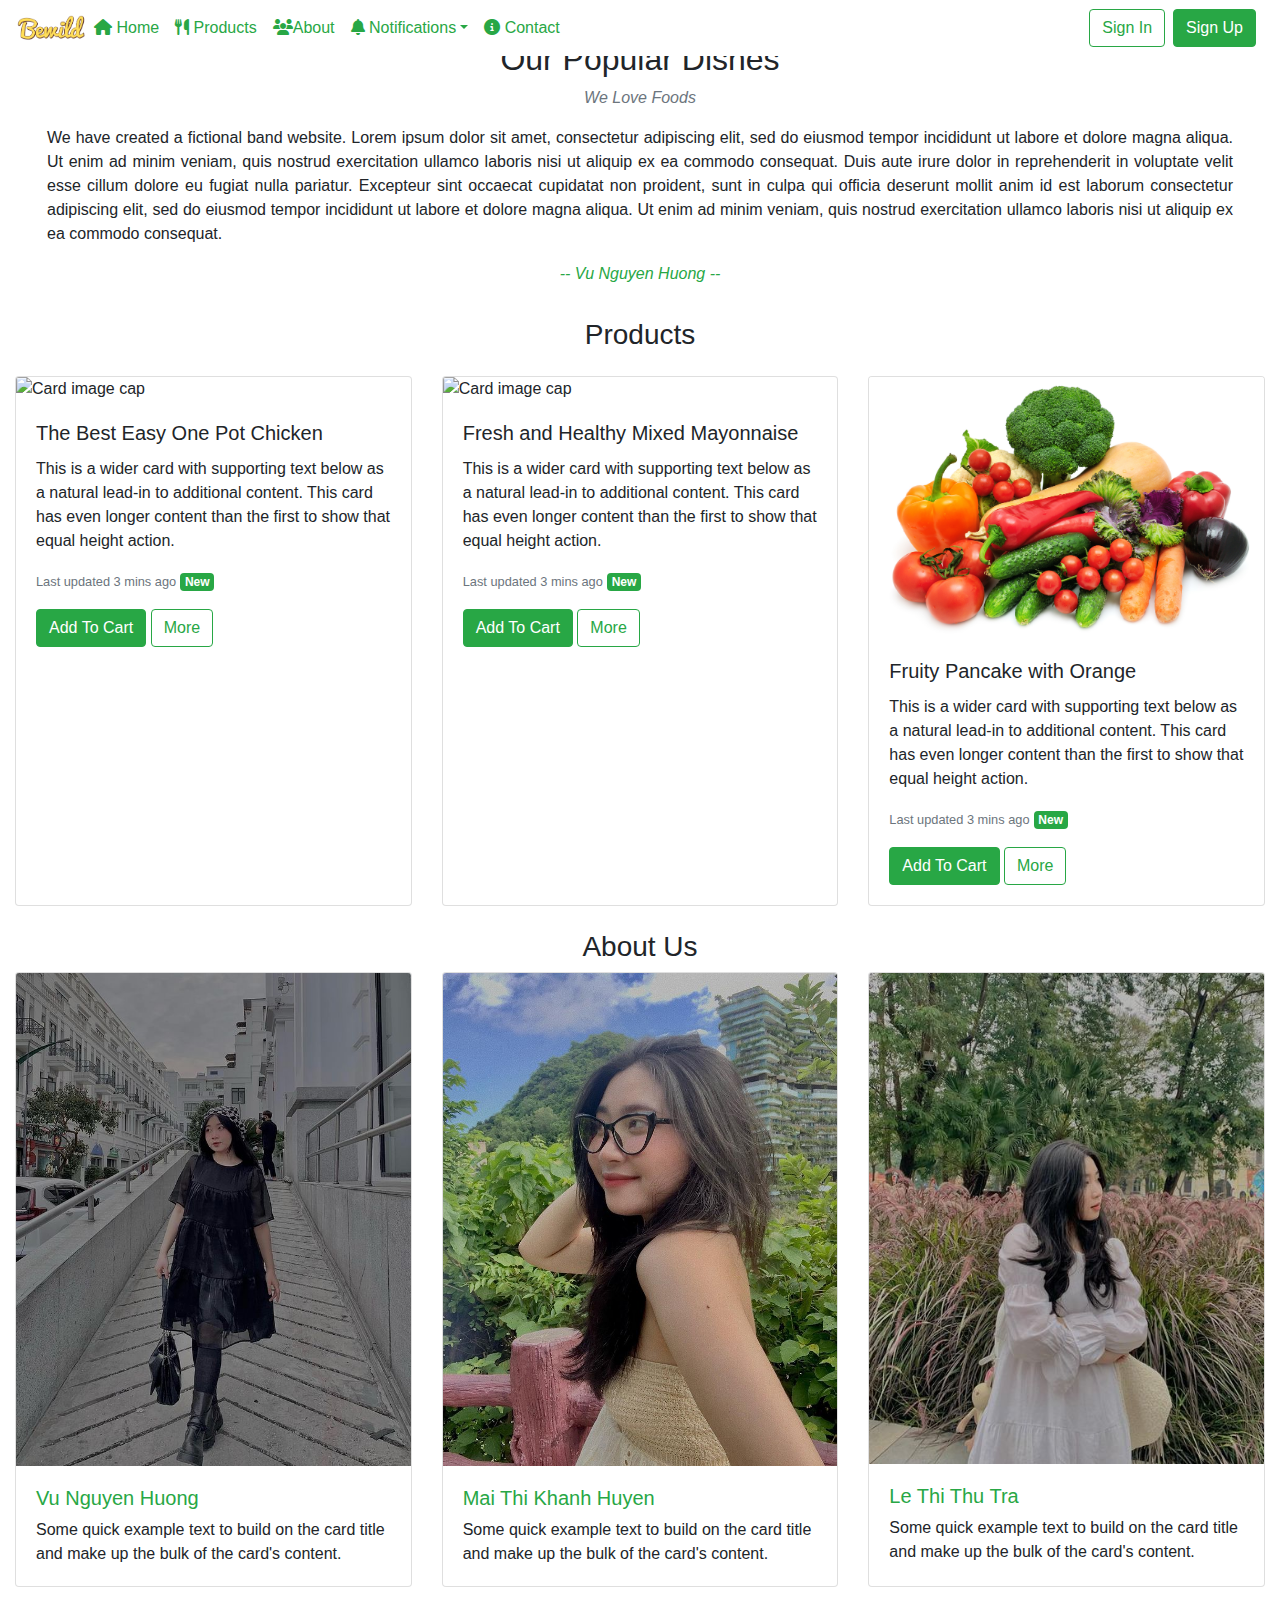
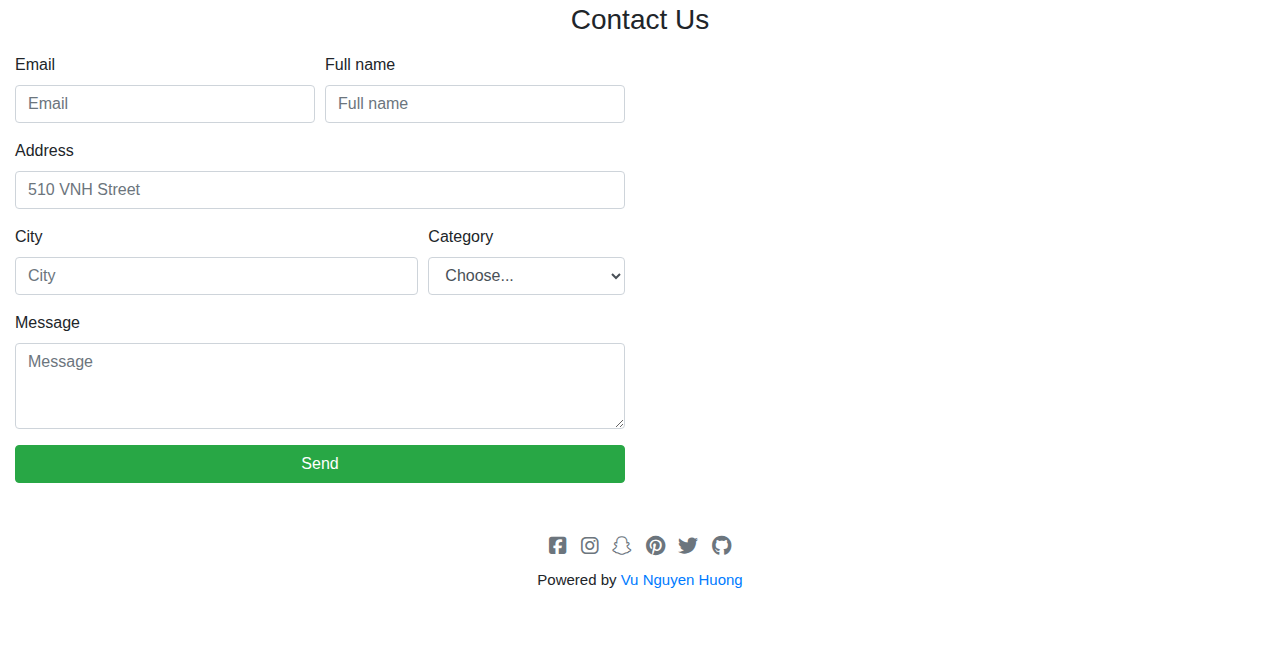
==== commit ee2a790d: "Updated Bewild Shop" ====
--- a/index.html
+++ b/index.html
@@ -5,7 +5,6 @@
         <title>Bewild Shop</title>
         <!-- Required meta tags -->
         <meta charset="utf-8">
-        <meta property="og:image" content="./images/8.jpg">
         <meta name="viewport" content="width=device-width, initial-scale=1, shrink-to-fit=no">
         <!-- Font Anwesome -->
         <link rel="stylesheet" href="https://cdnjs.cloudflare.com/ajax/libs/normalize/8.0.1/normalize.min.css">
@@ -26,19 +25,29 @@
                 <div class="collapse navbar-collapse" id="collapsibleNavId">
                     <ul class="navbar-nav mr-auto mt-2 mt-lg-0">
                         <li class="nav-item">
-                            <a class="nav-link text-secondary" href="#"><i class="fa-solid fa-house"></i> Home<span class="sr-only">(current)</span></a>
+                            <a class="nav-link text-success" href="#"><i class="fa-solid fa-house"></i> Home<span class="sr-only">(current)</span></a>
                         </li>
                         <li class="nav-item">
-                            <a class="nav-link" href="#products"><i class="fa-solid fa-utensils"></i> Products</a>
+                            <a class="nav-link text-success" href="#products"><i class="fa-solid fa-utensils"></i> Products</a>
                         </li>
                         <li class="nav-item">
-                            <a class="nav-link" href="#about"><i class="fa-solid fa-users"></i> About</a>
+                            <a class="nav-link text-success" href="#about"><i class="fa-solid fa-users"></i>About</a>
+                        </li>
+                        <li class="nav-item dropdown">
+                            <a class="nav-link dropdown-toggle text-success" data-toggle="dropdown" href="#" role="button" aria-haspopup="true" aria-expanded="false"><i class="fa fa-bell" aria-hidden="true"></i> Notifications</a>
+                            <div class="dropdown-menu">
+                                <a class="dropdown-item" href="#">
+                                    Notification 1
+                                </a>
+                                <a class="dropdown-item" href="#">
+                                    Notification 2
+                                </a>
+                                <div class="dropdown-divider"></div>
+                                <a class="dropdown-item" href="#">Separated link</a>
+                            </div>
                         </li>
                         <li class="nav-item">
-                            <a class="nav-link" href="#"><i class="fa-solid fa-bell" aria-hidden="true"></i> Notifications</a>
-                        </li>
-                        <li class="nav-item">
-                            <a class="nav-link" href="#contact"><i class="fa-solid fa-circle-info"></i> Contact</a>
+                            <a class="nav-link text-success" href="#contact"><i class="fa-solid fa-circle-info"></i> Contact</a>
                         </li>
                     </ul>
                     <button type="button" class="btn btn-outline-success mr-2" data-toggle="modal" data-target="#modalSignIn" >Sign In</button>
@@ -109,7 +118,7 @@
                             <h5 class="card-title">The Best Easy One Pot Chicken</h5>
                             <p class="card-text">This is a wider card with supporting text below as a natural lead-in to additional content. This card has even longer content than the first to show that equal height action.</p>
                             <p class="card-text"><small class="text-muted">Last updated 3 mins ago</small><span class="badge badge-success ml-1">New</span></p>
-                            <button type="button" class="btn btn-success" data-toggle="modal" data-target="#exampleModalCenter">
+                            <button type="button" class="btn btn-success" data-toggle="modal" data-target="#alertAddCart">
                                 Add To Cart
                             </button>
                             <button class="btn btn-outline-success" type="button" data-toggle="collapse" data-target="#collapseExample1" aria-expanded="false" aria-controls="collapseExample">
@@ -129,7 +138,7 @@
                             <h5 class="card-title">Fresh and Healthy Mixed Mayonnaise</h5>
                             <p class="card-text">This is a wider card with supporting text below as a natural lead-in to additional content. This card has even longer content than the first to show that equal height action.</p>
                             <p class="card-text"><small class="text-muted">Last updated 3 mins ago</small><span class="badge badge-success ml-1">New</span></p>
-                            <button type="button" class="btn btn-success" data-toggle="modal" data-target="#exampleModalCenter">
+                            <button type="button" class="btn btn-success" data-toggle="modal" data-target="#alertAddCart">
                                 Add To Cart
                             </button>
                             <button class="btn btn-outline-success" type="button" data-toggle="collapse" data-target="#collapseExample2" aria-expanded="false" aria-controls="collapseExample">
@@ -149,7 +158,7 @@
                             <h5 class="card-title">Fruity Pancake with Orange</h5>
                             <p class="card-text">This is a wider card with supporting text below as a natural lead-in to additional content. This card has even longer content than the first to show that equal height action.</p>
                             <p class="card-text"><small class="text-muted">Last updated 3 mins ago</small><span class="badge badge-success ml-1">New</span></p>
-                            <button type="button" class="btn btn-success" data-toggle="modal" data-target="#exampleModalCenter">
+                            <button type="button" class="btn btn-success" data-toggle="modal" data-target="#alertAddCart">
                                 Add To Cart
                             </button>
                             <button class="btn btn-outline-success" type="button" data-toggle="collapse" data-target="#collapseExample3" aria-expanded="false" aria-controls="collapseExample">
@@ -186,7 +195,7 @@
                         <div class="card">
                             <img class="card-img-top" src="./images/h3.jpg" alt="Card image cap">
                             <div class="card-body">
-                                <h5><a href="https://www.facebook.com/duonggbigarms" class="text-decoration-none text-success" target="_blank">Dinh Hai Duong</a></h5>
+                                <h5><a href="https://www.facebook.com/duonggbigarms" class="text-decoration-none text-success" target="_blank">Le Thi Thu Tra</a></h5>
                                 <p class="card-text">Some quick example text to build on the card title and make up the bulk of the card's content.</p>
                             </div>
                         </div>
@@ -194,6 +203,7 @@
                 </div>
             </div>
 
+            <!-- Contact -->
             <div class="container-fluid" id="contact">
                 <h3 class="text-center m-3">Contact Us</h3>
                 <div class="row">
@@ -347,8 +357,39 @@
             </div>
         </div>
 
+        <!-- Model Notification -->
+        <div class="modal fade bd-example-modal-lg" id="alertNoti" tabindex="-1" role="dialog" aria-labelledby="myLargeModalLabel" aria-hidden="true">
+            <div class="modal-dialog modal-lg">
+                <div class="modal-content">
+                    <div class="card text-center">
+                        <div class="card-body">
+                            <img src="./images/v2.jpg" class="img-fluid ${3|rounded-top,rounded-right,rounded-bottom,rounded-left,rounded-circle,|} small" alt="">
+                            <a href="#" class="btn btn-success" data-dismiss="modal" data-toggle="modal" data-target="#modalSignUp">Go somewhere</a>
+                        </div>
+                    </div>
+                    <!-- <div class="modal-header">
+                        <h5 class="modal-title">Notifications</h5>
+                        <button type="button" class="close" data-dismiss="modal" aria-label="Close">
+                            <span aria-hidden="true">&times;</span>
+                        </button>
+                    </div>
+                    <div class="modal-body">
+                       <ul>
+                        <li><img src="./images/2.jpg" alt="">Black Friday sale off 50%</li>
+                        <li><img src="./images/2.jpg" alt="">Big Sale in Merry Christmas</li>
+                        <li><img src="./images/2.jpg" alt="">Up to 20% off in your birthday</li>
+                       </ul>
+                    </div>
+                    <div class="modal-footer">
+                        <button type="button" class="btn btn-outline-success" data-dismiss="modal">Close</button>
+                    </div> -->
+                </div>
+            </div>
+        </div>          
+
+
         <!-- Model Add Cart -->
-        <div class="modal fade" id="exampleModalCenter" tabindex="-1" role="dialog" aria-labelledby="exampleModalCenterTitle" aria-hidden="true">
+        <div class="modal fade" id="alertAddCart" tabindex="-1" role="dialog" aria-labelledby="exampleModalCenterTitle" aria-hidden="true">
             <div class="modal-dialog modal-dialog-centered" role="document">
                 <div class="modal-content">
                     <div class="modal-header">
--- a/css/style.css
+++ b/css/style.css
@@ -1,3 +1,6 @@
+*{
+    scroll-behavior: smooth;
+}
 .social__group {
     display: grid;
     grid-template-columns: 1fr 1fr;
@@ -10,4 +13,14 @@
 
 .navbar-collapse i:hover {
     color: #28A745;
-}+}
+
+.item__noti {
+    display: grid;
+    grid-template-columns: 1fr 1fr;
+    grid-gap: 10px;
+}
+
+.navbar-nav li:hover {
+    border-bottom: 3px solid #28A745;
+}
